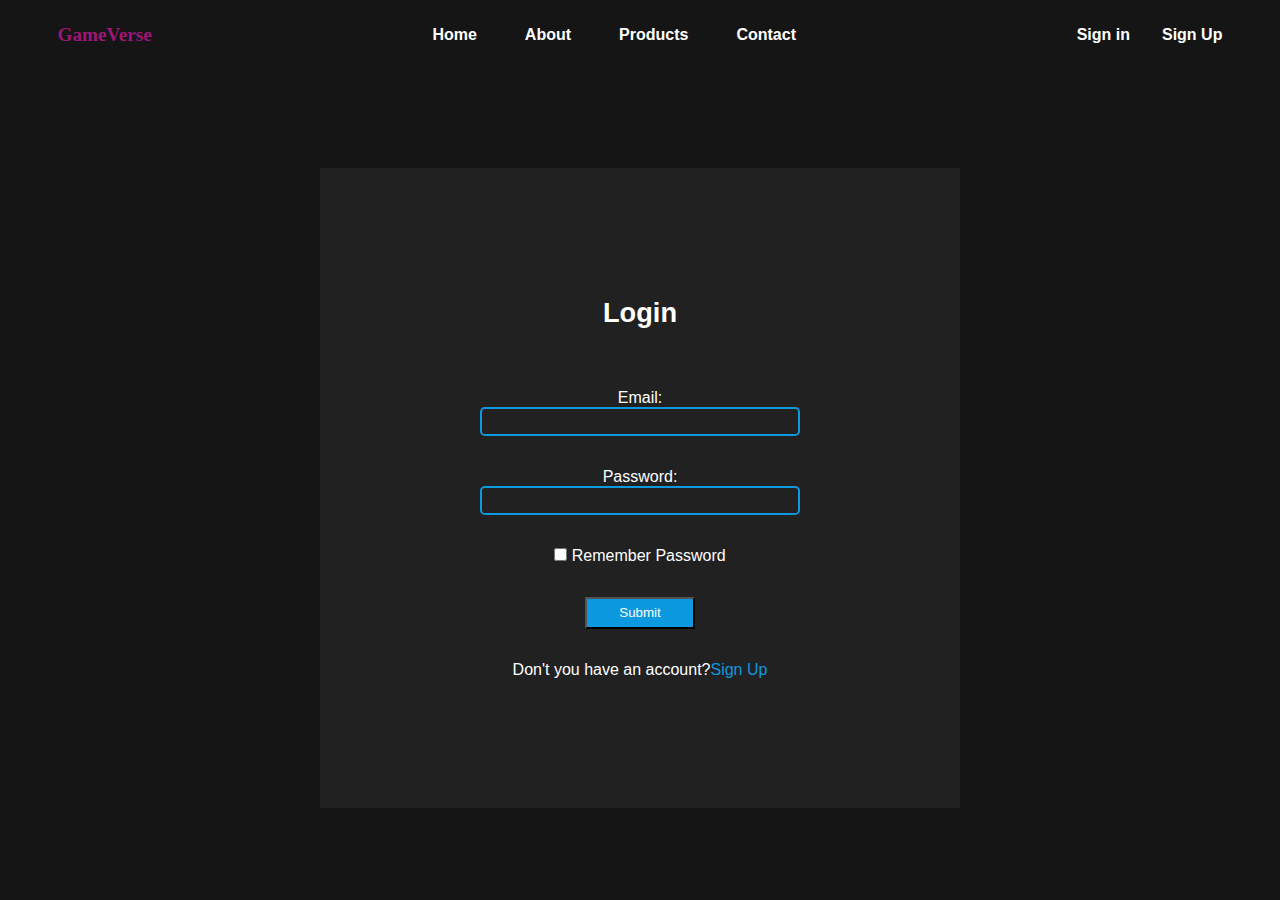
==== login.html @ d11a550d "ten commit" ====
<!DOCTYPE html>
<html lang="en">
  <head>
    <meta charset="UTF-8" />
    <meta name="viewport" content="width=device-width, initial-scale=1.0" />
    <link rel="stylesheet" href="./styles/login.css" />
    <link rel="icon" href="./logo/Free_Sample_By_Wix (1).jpg" />
    <title>Sign In</title>
  </head>
  <body>
    <header class="header">
      <div>
        <b class="title__logo">GameVerse</b>
      </div>
      <nav class="navbar">
        <ul class="navbar__list">
          <li><a href="./index.html">Home</a></li>
          <li><a href="#about">About</a></li>
          <li><a href="#products">Products</a></li>
          <li><a href="#contact">Contact</a></li>
        </ul>
      </nav>
      <div>
        <ul class="container__account">
          <li><a href="./login.html">Sign in</a></li>
          <li><a href="./register.html">Sign Up </a></li>
        </ul>
      </div>
    </header>
    <main>
      <div class="container__register">
        <div class="title__register">
          <h1>Login</h1>
        </div>
        <div class="container__forms-inputs">
          <form action="">
            <p>Email:</p>
            <label for=""></label>
            <input type="email" class="inputs" required />
          </form>
          <form action="">
            <p>Password:</p>
            <label for=""></label>
            <input type="password" class="inputs" required />
          </form>
          <form action="">
            <input type="checkbox" id="Contraseña" />
            <label for="Contraseña">Remember Password</label>
          </form>
          <form action="">
            <input
              type="submit"
              id="send"
              name="send"
              class="btm__send-register"
              required
            />
          </form>
          <div>
            <p>
              Don't you have an account?<a
                class="sign__in"
                href="./register.html"
                >Sign Up</a
              >
            </p>
          </div>
        </div>
      </div>
    </main>
  </body>
</html>
---- styles/login.css ----
* {
  margin: 0;
  padding: 0;
  box-sizing: border-box;
  list-style: none;
  box-sizing: border-box;
  color: white;
  text-decoration: none;
  font-family: "Open Sans", sans-serif;
}

:root {
  /* COLORS */
  --blueos: #0a1339;
  --red: #d10000;
  --white: #ffffff;
  --violet: #9e1677;
  --grey: #cfccce;
  --black: #212121;
  --blackcl: #151515;
  --skyblue: #0c99e0;
  --red: #d5241e;
  --yellow: #e6f010;
  --greyos: #454343;
}

body {
  background: var(--blackcl);
}

/* NAVBAR */
.header {
  display: flex;
  justify-content: space-between;
  align-items: center;
  width: 100%;
  padding: 1.5rem 3.6rem;
  background: var(--blackcl);
  z-index: 100;
  position: fixed;
}

.title__logo {
  color: var(--violet);
  cursor: pointer;
  font-family: "Permanent Marker", cursive;
  font-size: 1.2rem;
}

.navbar__list {
  display: flex;
  gap: 3rem;
}

.navbar__list a {
  font-weight: 700;
}

.navbar__list a:hover {
  border-bottom: 5px solid var(--violet);
  padding-bottom: 0.7rem;
  color: var(--violet);
}

.container__account {
  display: flex;
  gap: 2rem;
}

.container__account a {
  font-weight: 700;
}

.container__account a:hover {
  border-bottom: 5px solid var(--violet);
  padding-bottom: 0.7rem;
  color: var(--violet);
}

/* MAIN */
main {
  padding-top: 4.7rem;
  display: flex;
  flex-direction: column;
  justify-content: center;
  align-items: center;
}

/* LOGIN */
.container__account {
  display: flex;
  gap: 2rem;
}

.container__account a {
  font-weight: 700;
}

.container__account a:hover {
  border-bottom: 5px solid var(--violet);
  padding-bottom: 0.7rem;
  color: var(--violet);
}

/* MAIN */
main {
  padding-top: 4.7rem;
  display: flex;
  flex-direction: column;
  justify-content: center;
  align-items: center;
  height: 100vh;
}

.container__register {
  background: var(--black);
  display: flex;
  flex-direction: column;
  align-items: center;
  justify-content: center;
  gap: 3.8rem;
  height: 40rem;
  width: 40rem;
}

.title__register h1 {
  font-size: 1.7rem;
}

.container__forms-inputs {
  display: flex;
  flex-direction: column;
  justify-content: center;
  align-items: center;
  gap: 2rem;
}

.inputs {
  width: 20rem;
  background: var(--black);
  border-radius: 0.3rem;
  height: 1.8rem;
  border: 2px solid var(--skyblue);
}

p {
  text-align: center;
}

.btm__send-register {
  background: var(--skyblue);
  padding: 0.4rem 2rem;
}

.sign__in {
  color: var(--skyblue);
}

/* FOOTER    */

.footer {
  display: flex;
  justify-content: center;
  align-items: center;
  padding: 2rem 0rem;
}

.title__footer {
  font-size: 1rem;
}
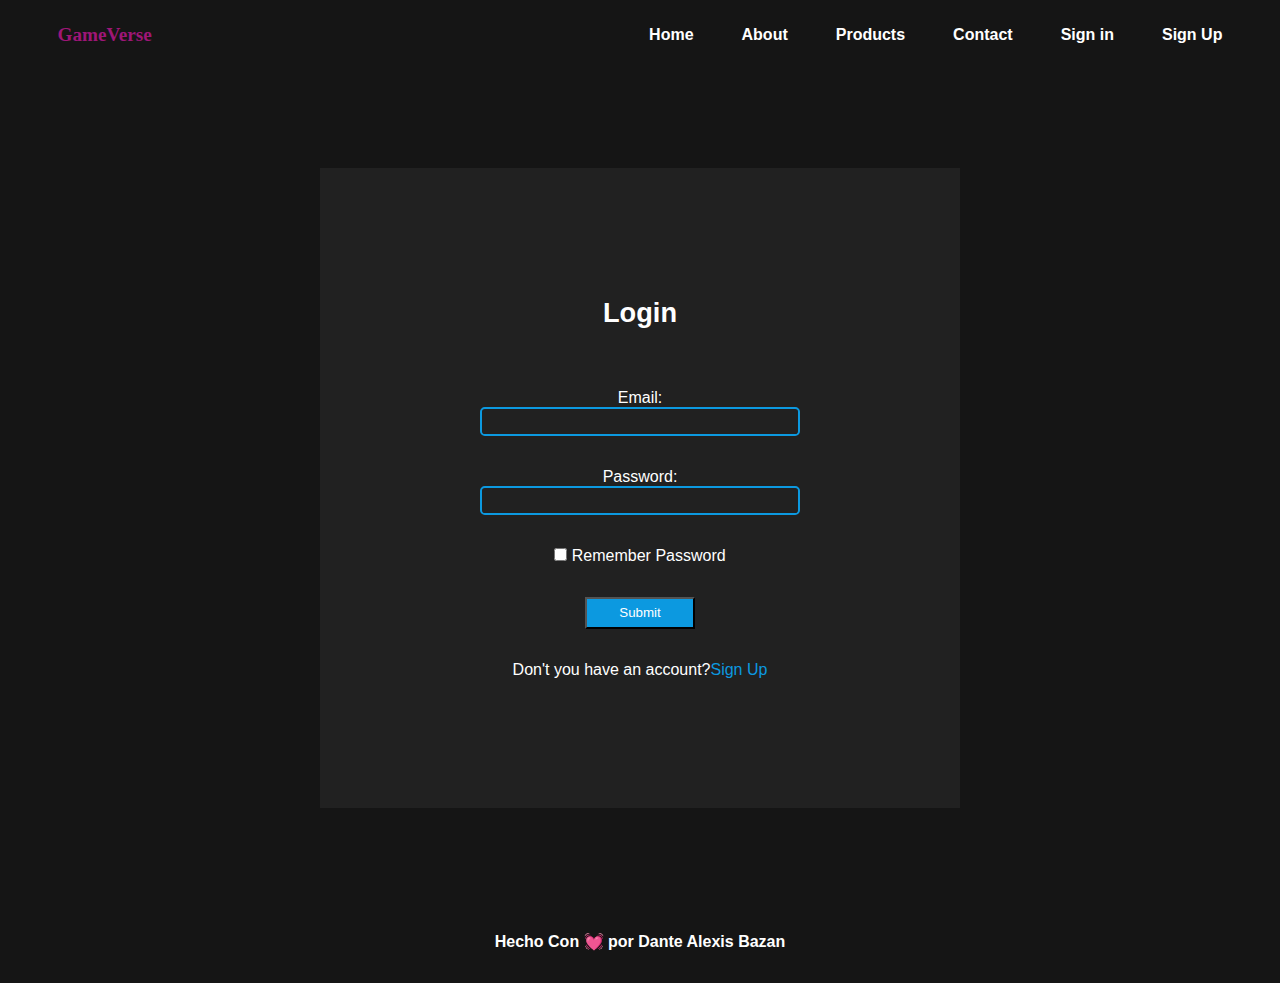
==== commit b5fe1962: "parte del responsive" ====
--- a/login.html
+++ b/login.html
@@ -12,20 +12,15 @@
       <div>
         <b class="title__logo">GameVerse</b>
       </div>
-      <nav class="navbar">
-        <ul class="navbar__list">
-          <li><a href="./index.html">Home</a></li>
-          <li><a href="#about">About</a></li>
-          <li><a href="#products">Products</a></li>
-          <li><a href="#contact">Contact</a></li>
-        </ul>
-      </nav>
-      <div>
-        <ul class="container__account">
-          <li><a href="./login.html">Sign in</a></li>
-          <li><a href="./register.html">Sign Up </a></li>
-        </ul>
-      </div>
+
+      <ul class="navbar__list">
+        <li><a href="./index.html">Home</a></li>
+        <li><a href="#about">About</a></li>
+        <li><a href="#products">Products</a></li>
+        <li><a href="#contact">Contact</a></li>
+        <li><a href="./login.html">Sign in</a></li>
+        <li><a href="./register.html">Sign Up </a></li>
+      </ul>
     </header>
     <main>
       <div class="container__register">
@@ -68,5 +63,8 @@
         </div>
       </div>
     </main>
+    <footer class="footer">
+      <h5 class="title__footer">Hecho Con 💓 por Dante Alexis Bazan</h5>
+    </footer>
   </body>
 </html>
--- a/styles/login.css
+++ b/styles/login.css
@@ -57,21 +57,6 @@
 }
 
 .navbar__list a:hover {
-  border-bottom: 5px solid var(--violet);
-  padding-bottom: 0.7rem;
-  color: var(--violet);
-}
-
-.container__account {
-  display: flex;
-  gap: 2rem;
-}
-
-.container__account a {
-  font-weight: 700;
-}
-
-.container__account a:hover {
   border-bottom: 5px solid var(--violet);
   padding-bottom: 0.7rem;
   color: var(--violet);
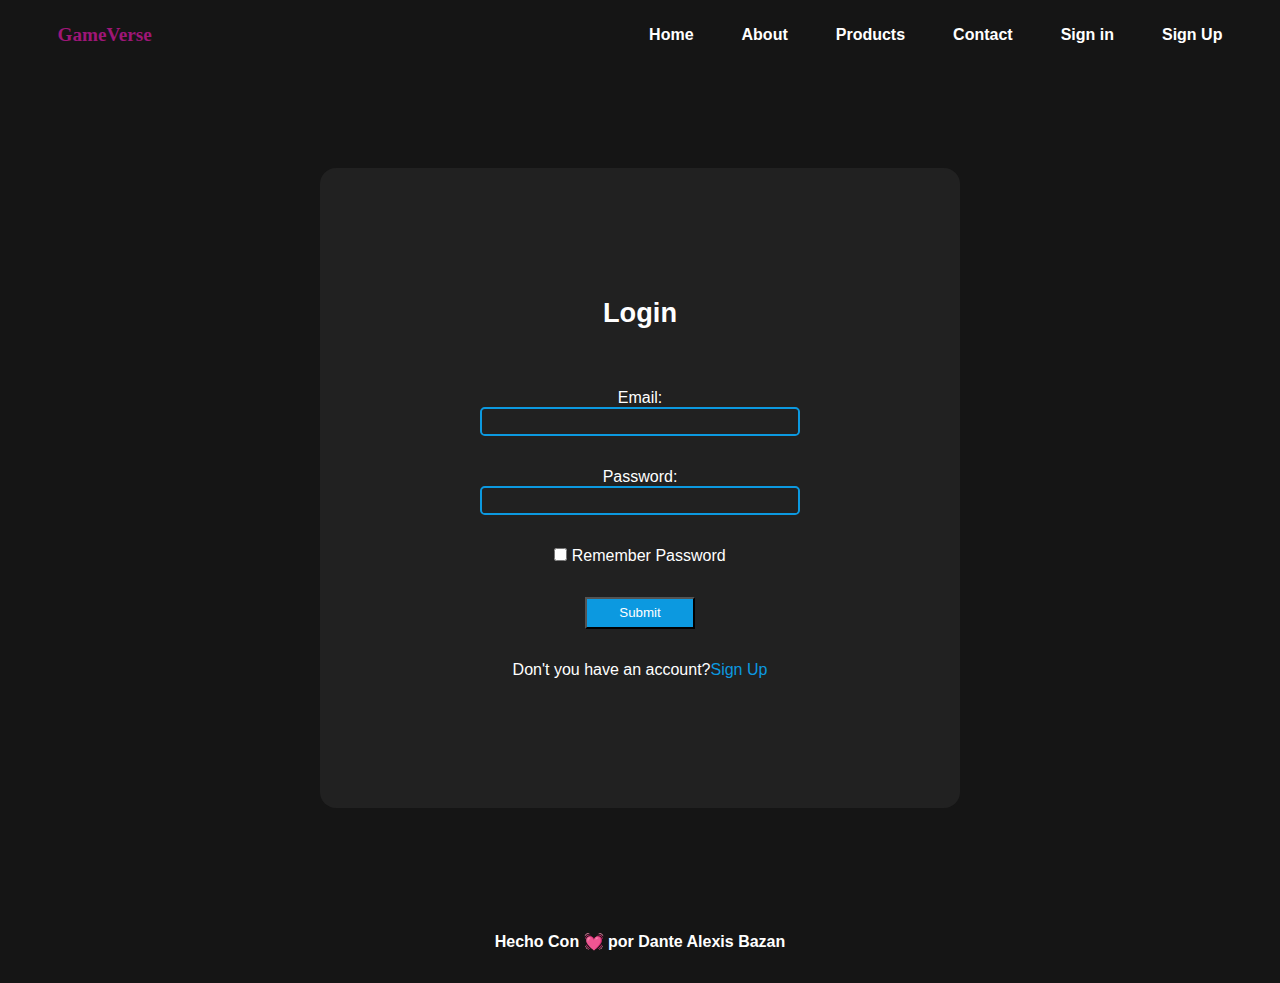
==== commit 2f1acc60: "complete pag" ====
--- a/login.html
+++ b/login.html
@@ -3,6 +3,10 @@
   <head>
     <meta charset="UTF-8" />
     <meta name="viewport" content="width=device-width, initial-scale=1.0" />
+    <link
+      rel="stylesheet"
+      href="https://cdnjs.cloudflare.com/ajax/libs/font-awesome/6.4.2/css/all.min.css"
+    />
     <link rel="stylesheet" href="./styles/login.css" />
     <link rel="icon" href="./logo/Free_Sample_By_Wix (1).jpg" />
     <title>Sign In</title>
@@ -12,15 +16,19 @@
       <div>
         <b class="title__logo">GameVerse</b>
       </div>
+      <nav class="navbar">
+        <label for="toggle-menu"><i class="fa-solid fa-bars"></i></label>
+        <input type="checkbox" id="toggle-menu" name="toggle-menu" />
 
-      <ul class="navbar__list">
-        <li><a href="./index.html">Home</a></li>
-        <li><a href="#about">About</a></li>
-        <li><a href="#products">Products</a></li>
-        <li><a href="#contact">Contact</a></li>
-        <li><a href="./login.html">Sign in</a></li>
-        <li><a href="./register.html">Sign Up </a></li>
-      </ul>
+        <ul class="navbar__list">
+          <li><a href="./index.html">Home</a></li>
+          <li><a href="#about">About</a></li>
+          <li><a href="#products">Products</a></li>
+          <li><a href="#contact">Contact</a></li>
+          <li><a href="./login.html">Sign in</a></li>
+          <li><a href="./register.html">Sign Up </a></li>
+        </ul>
+      </nav>
     </header>
     <main>
       <div class="container__register">
@@ -39,8 +47,8 @@
             <input type="password" class="inputs" required />
           </form>
           <form action="">
-            <input type="checkbox" id="Contraseña" />
-            <label for="Contraseña">Remember Password</label>
+            <input type="checkbox" id="contraseña" />
+            <label for="contraseña">Remember Password</label>
           </form>
           <form action="">
             <input
@@ -51,7 +59,7 @@
               required
             />
           </form>
-          <div>
+          <div class="have__account">
             <p>
               Don't you have an account?<a
                 class="sign__in"
--- a/styles/login.css
+++ b/styles/login.css
@@ -47,6 +47,19 @@
   font-size: 1.2rem;
 }
 
+.navbar {
+  display: flex;
+}
+
+.navbar i {
+  display: none;
+  font-size: 36px;
+}
+
+#toggle-menu {
+  display: none;
+}
+
 .navbar__list {
   display: flex;
   gap: 3rem;
@@ -106,6 +119,7 @@
   gap: 3.8rem;
   height: 40rem;
   width: 40rem;
+  border-radius: 1rem;
 }
 
 .title__register h1 {
@@ -152,4 +166,54 @@
 
 .title__footer {
   font-size: 1rem;
-}
+  text-align: center;
+}
+
+/* RESPONSIVE DESIGN */
+@media (max-width: 970px) {
+  .navbar ul {
+    background: #151515;
+    width: 100%;
+    height: calc(40vh - 1.5rem);
+    position: absolute;
+    top: 5rem;
+    left: 0;
+    flex-direction: column;
+    justify-content: center;
+    align-items: center;
+    gap: 2.2em;
+    display: none;
+  }
+
+  .navbar i {
+    display: block;
+  }
+
+  #toggle-menu:checked ~ .navbar__list {
+    display: flex;
+  }
+}
+
+@media (max-width: 700px) {
+  .container__register {
+    max-width: 450px;
+  }
+}
+
+@media (max-width: 500px) {
+  .container__register {
+    width: 250px;
+  }
+
+  .inputs {
+    width: 220px;
+  }
+
+  .container__forms-inputs {
+    max-width: 300px;
+  }
+
+  .title__footer {
+    font-size: 0.9rem;
+  }
+}
